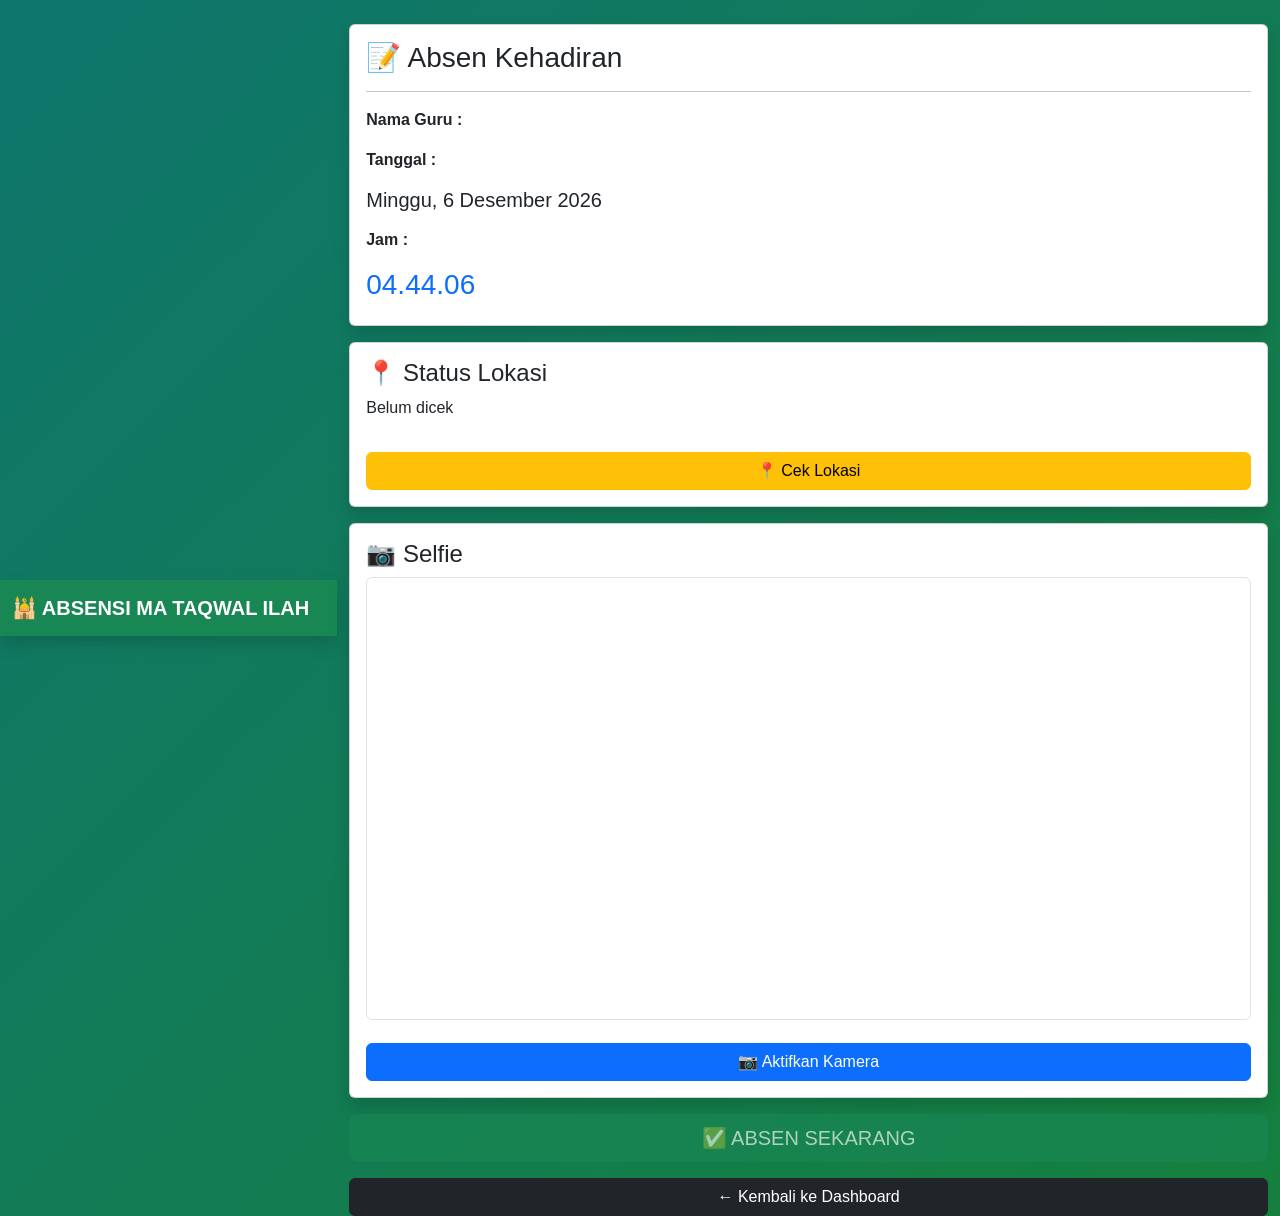
==== absen.html @ 30ace147 "Menambahkan fitur kamera selfie" ====
<!DOCTYPE html>
<html lang="id">

<head>

    <meta charset="UTF-8">
    <meta name="viewport" content="width=device-width, initial-scale=1.0">

    <title>Absen Guru | MA TAQWAL ILAH</title>

    <!-- Bootstrap -->
    <link href="https://cdn.jsdelivr.net/npm/bootstrap@5.3.7/dist/css/bootstrap.min.css" rel="stylesheet">

    <!-- CSS -->
    <link rel="stylesheet" href="assets/css/style.css">

</head>

<body class="bg-light">

    <!-- Navbar -->
    <nav class="navbar navbar-dark bg-success shadow">
        <div class="container">
            <span class="navbar-brand fw-bold">
                🕌 ABSENSI MA TAQWAL ILAH
            </span>
        </div>
    </nav>

    <div class="container mt-4">

        <!-- Data Guru -->
        <div class="card shadow mb-3">
            <div class="card-body">

                <h3>📝 Absen Kehadiran</h3>

                <hr>

                <p><strong>Nama Guru :</strong></p>
                <h4 id="namaGuru"></h4>

                <p class="mt-3"><strong>Tanggal :</strong></p>
                <h5 id="tanggal"></h5>

                <p class="mt-3"><strong>Jam :</strong></p>
                <h3 class="text-primary" id="jam"></h3>

            </div>
        </div>

        <!-- Status GPS -->
        <div class="card shadow mb-3">

            <div class="card-body">

                <h4>📍 Status Lokasi</h4>

                <p id="statusLokasi">
                    Belum dicek
                </p>

                <div id="hasilLokasi"></div>

                <button
                    class="btn btn-warning w-100 mt-3"
                    onclick="cekLokasi()">

                    📍 Cek Lokasi

                </button>

            </div>

        </div>

        <!-- Kamera -->
        <div class="card shadow mb-3">

            <div class="card-body">

                <h4>📷 Selfie</h4>

<video
    id="video"
    autoplay
    playsinline
    class="w-100 rounded border">
</video>

<button
    class="btn btn-primary w-100 mt-3"
    onclick="bukaKamera()">

    📷 Aktifkan Kamera

</button>

            </div>

        </div>

        <!-- Tombol Absen -->
        <button
            class="btn btn-success btn-lg w-100 mb-3"
            disabled>

            ✅ ABSEN SEKARANG

        </button>

        <a href="dashboard.html"
            class="btn btn-dark w-100">

            ← Kembali ke Dashboard

        </a>

    </div>

    <script>

        // Nama Guru
        document.getElementById("namaGuru").innerHTML =
            localStorage.getItem("nama");

        // Jam Digital
        function updateJam() {

            const sekarang = new Date();

            document.getElementById("jam").innerHTML =
                sekarang.toLocaleTimeString("id-ID");

            document.getElementById("tanggal").innerHTML =
                sekarang.toLocaleDateString("id-ID", {
                    weekday: "long",
                    day: "numeric",
                    month: "long",
                    year: "numeric"
                });

        }

        setInterval(updateJam, 1000);

        updateJam();

    </script>

    <script src="assets/js/gps.js"></script>
    <script src="assets/js/camera.js"></script>

</body>

</html>
---- assets/css/style.css ----
*{
    margin:0;
    padding:0;
    box-sizing:border-box;
    font-family:Arial, sans-serif;
}

body{
    background:linear-gradient(135deg,#0f766e,#15803d);
    min-height:100vh;
    display:flex;
    justify-content:center;
    align-items:center;
}

.login-box{
    background:white;
    width:350px;
    padding:30px;
    border-radius:15px;
    box-shadow:0 5px 20px rgba(0,0,0,0.2);
    text-align:center;
}

.logo{
    width:90px;
    margin-bottom:10px;
}

h1{
    font-size:22px;
    color:#166534;
    margin-bottom:20px;
}

input{
    width:100%;
    padding:12px;
    margin:10px 0;
    border:1px solid #ccc;
    border-radius:8px;
}

button{
    width:100%;
    padding:12px;
    background:#16a34a;
    color:white;
    border:none;
    border-radius:8px;
    cursor:pointer;
    font-size:16px;
}

button:hover{
    background:#15803d;
}
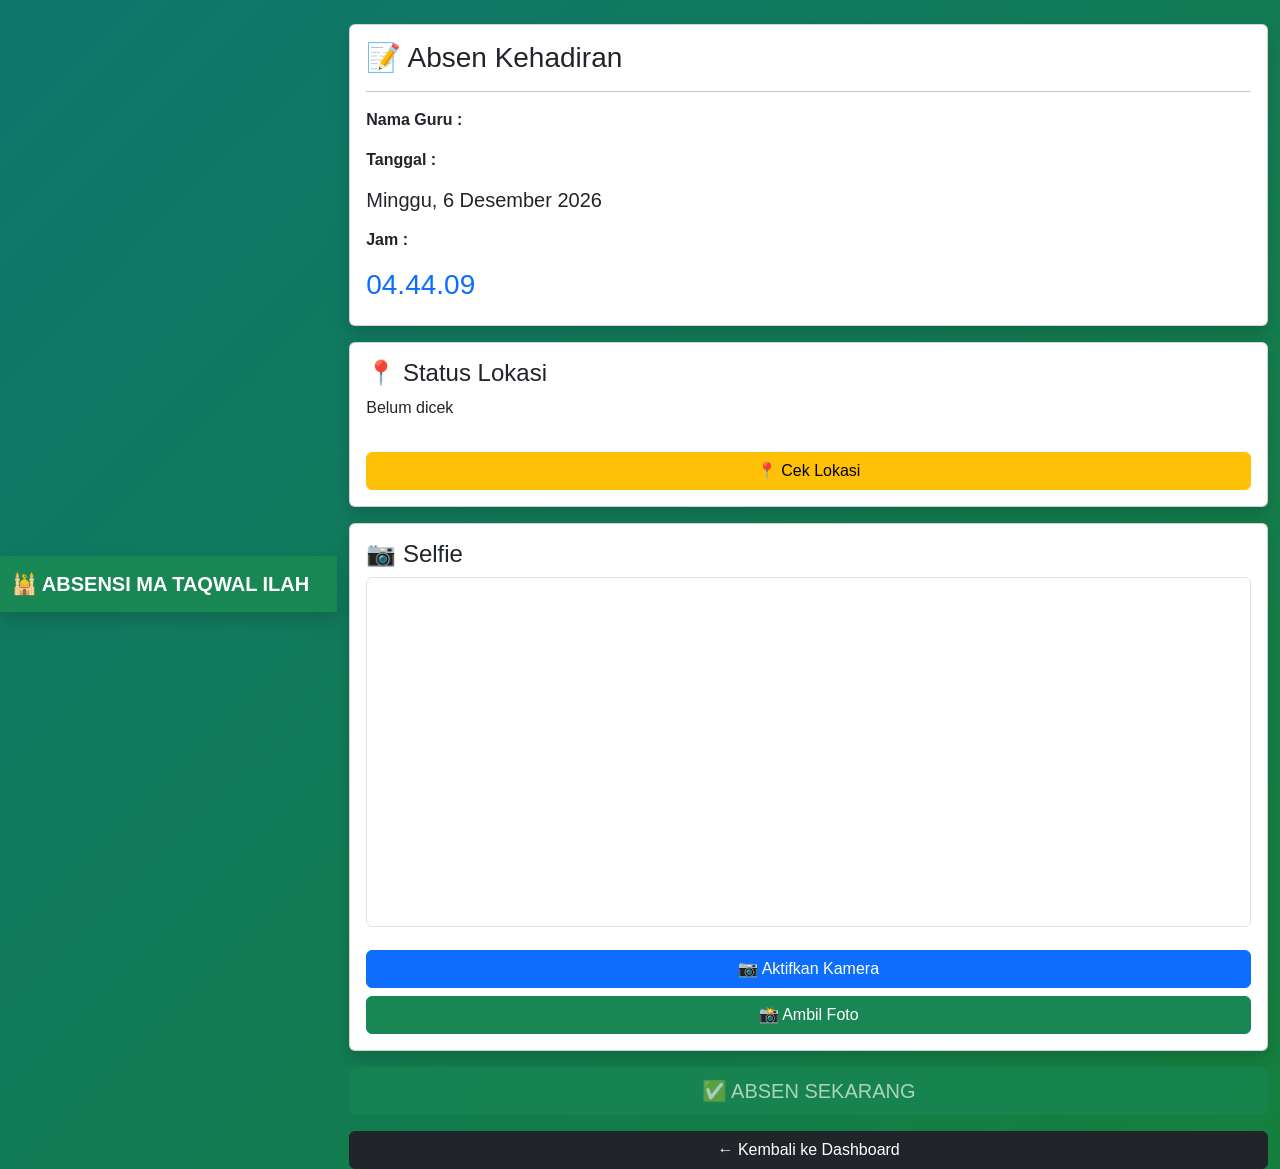
==== commit 4c74ffc4: "Tambah fitur selfie" ====
--- a/absen.html
+++ b/absen.html
@@ -85,16 +85,39 @@
     id="video"
     autoplay
     playsinline
-    class="w-100 rounded border">
+    class="w-100 rounded border"
+    style="max-height:350px;">
 </video>
 
+<canvas
+    id="canvas"
+    style="display:none;">
+</canvas>
+
+<img
+    id="preview"
+    class="img-fluid rounded border mt-3"
+    style="display:none;">
+
+<div class="d-grid gap-2 mt-3">
+
 <button
-    class="btn btn-primary w-100 mt-3"
-    onclick="bukaKamera()">
+class="btn btn-primary"
+onclick="bukaKamera()">
 
-    📷 Aktifkan Kamera
+📷 Aktifkan Kamera
 
 </button>
+
+<button
+class="btn btn-success"
+onclick="ambilFoto()">
+
+📸 Ambil Foto
+
+</button>
+
+</div>
 
             </div>
 
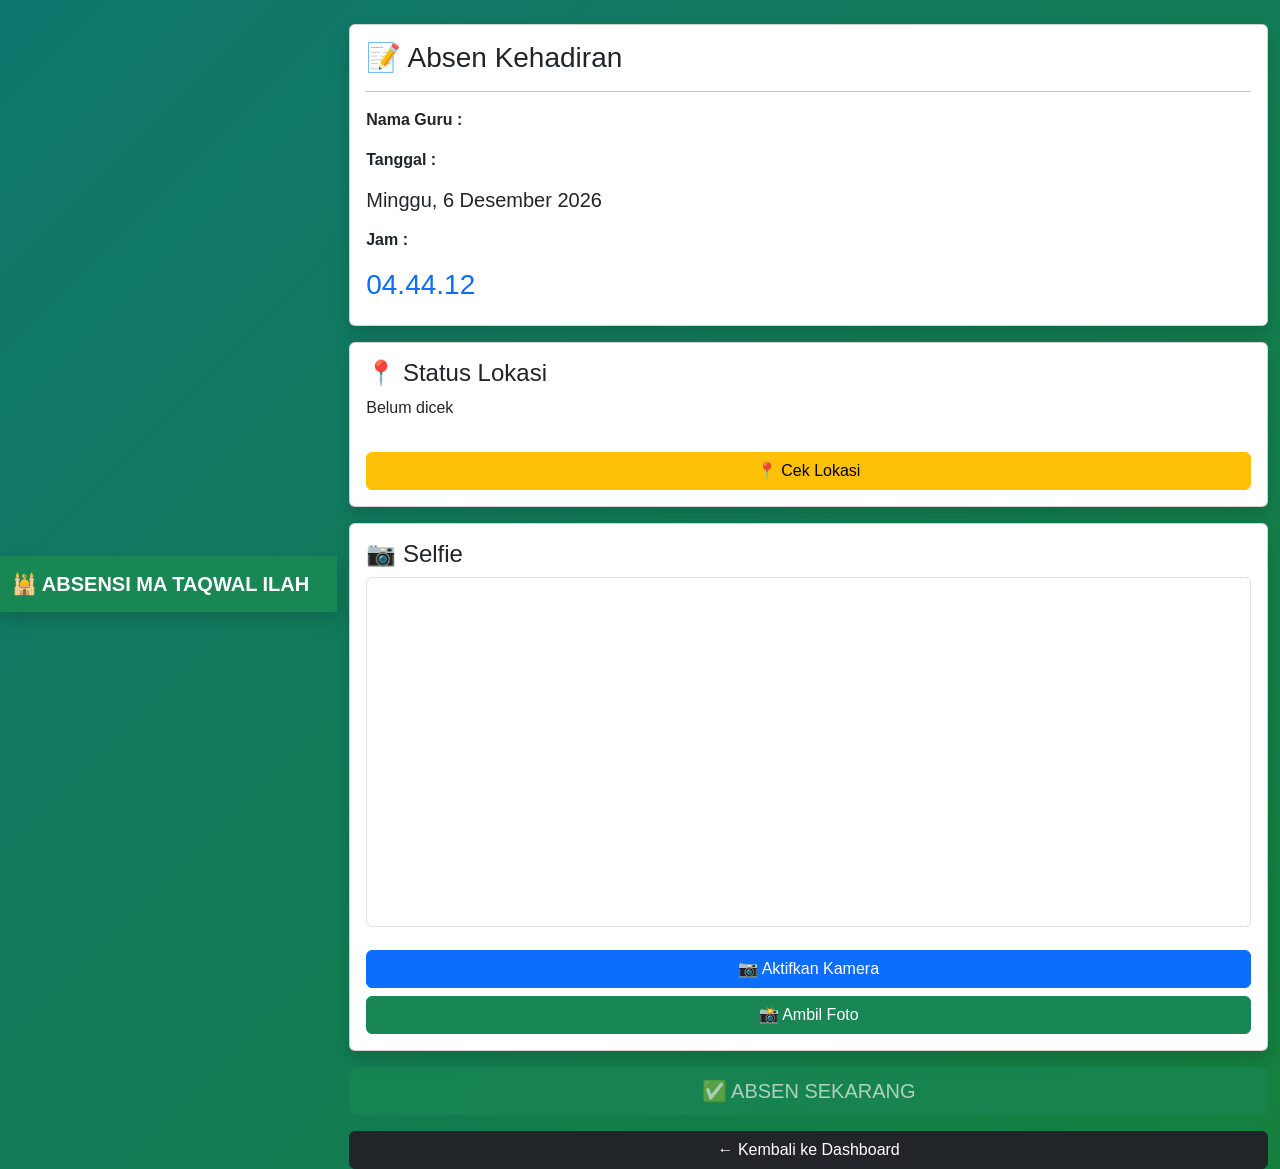
==== commit 3e43e42f: "Versi 1.4 - Persiapan fitur Absen Sekarang" ====
--- a/absen.html
+++ b/absen.html
@@ -125,7 +125,9 @@
 
         <!-- Tombol Absen -->
         <button
+            id="btnAbsen"
             class="btn btn-success btn-lg w-100 mb-3"
+            onclick="absenSekarang()"
             disabled>
 
             ✅ ABSEN SEKARANG
@@ -173,6 +175,7 @@
 
     <script src="assets/js/gps.js"></script>
     <script src="assets/js/camera.js"></script>
+    <script src="assets/js/absen.js"></script>
 
 </body>
 
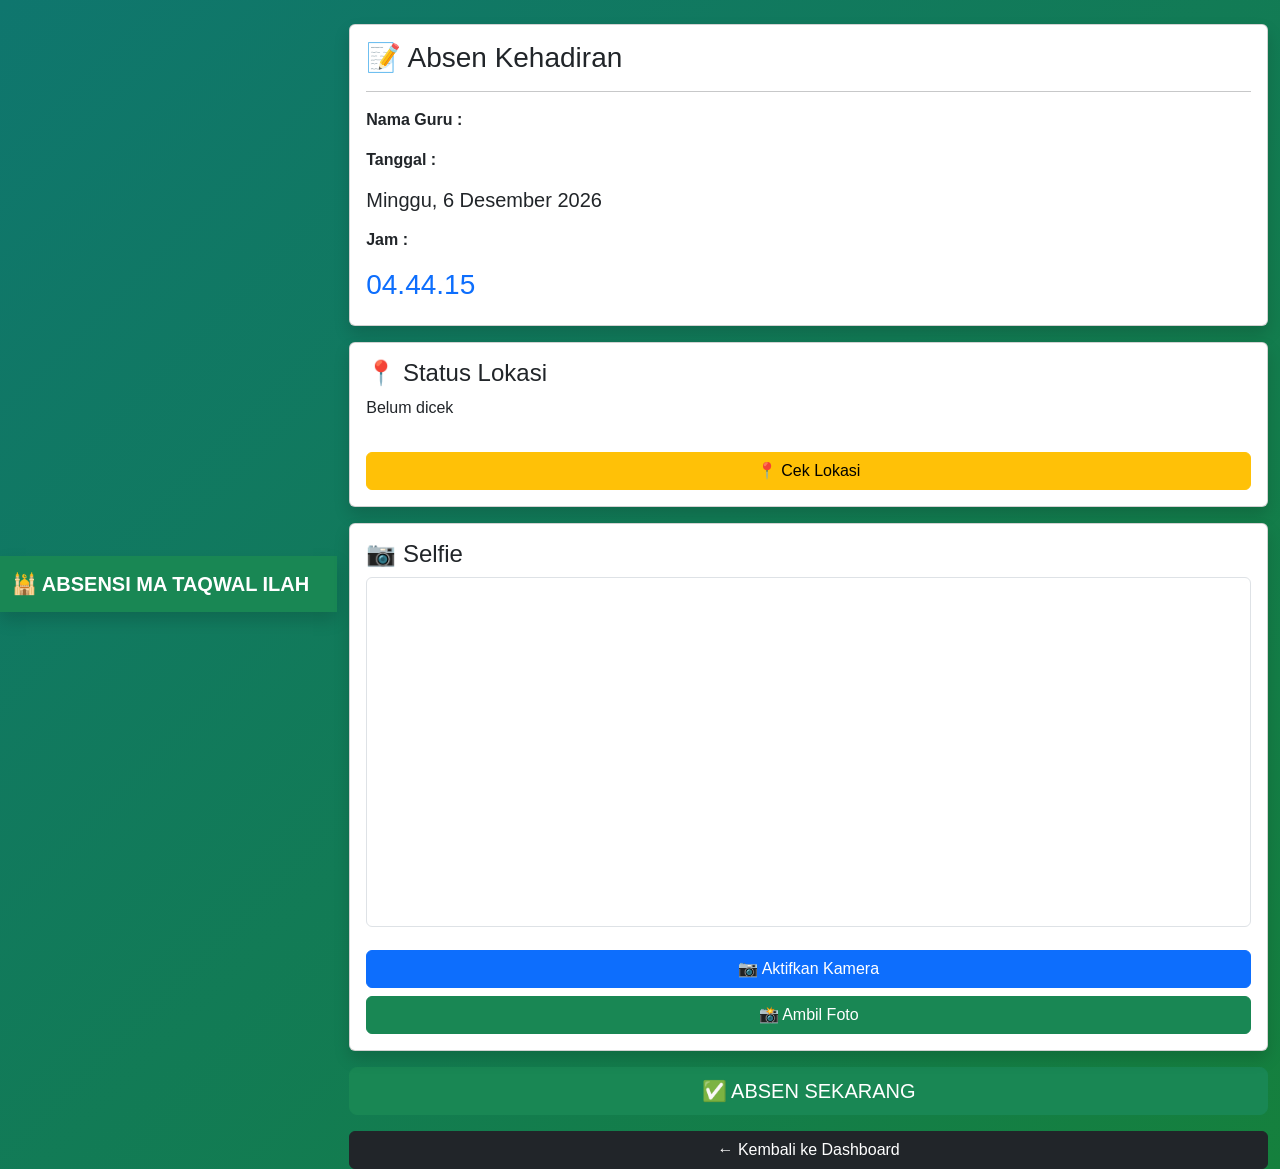
==== commit 797ce9cd: "Tahap 8 - Uji kirim data absensi ke Spreadsheet" ====
--- a/absen.html
+++ b/absen.html
@@ -127,8 +127,8 @@
         <button
             id="btnAbsen"
             class="btn btn-success btn-lg w-100 mb-3"
-            onclick="absenSekarang()"
-            disabled>
+            type="button"
+            onclick="absensekarang()">
 
             ✅ ABSEN SEKARANG
 
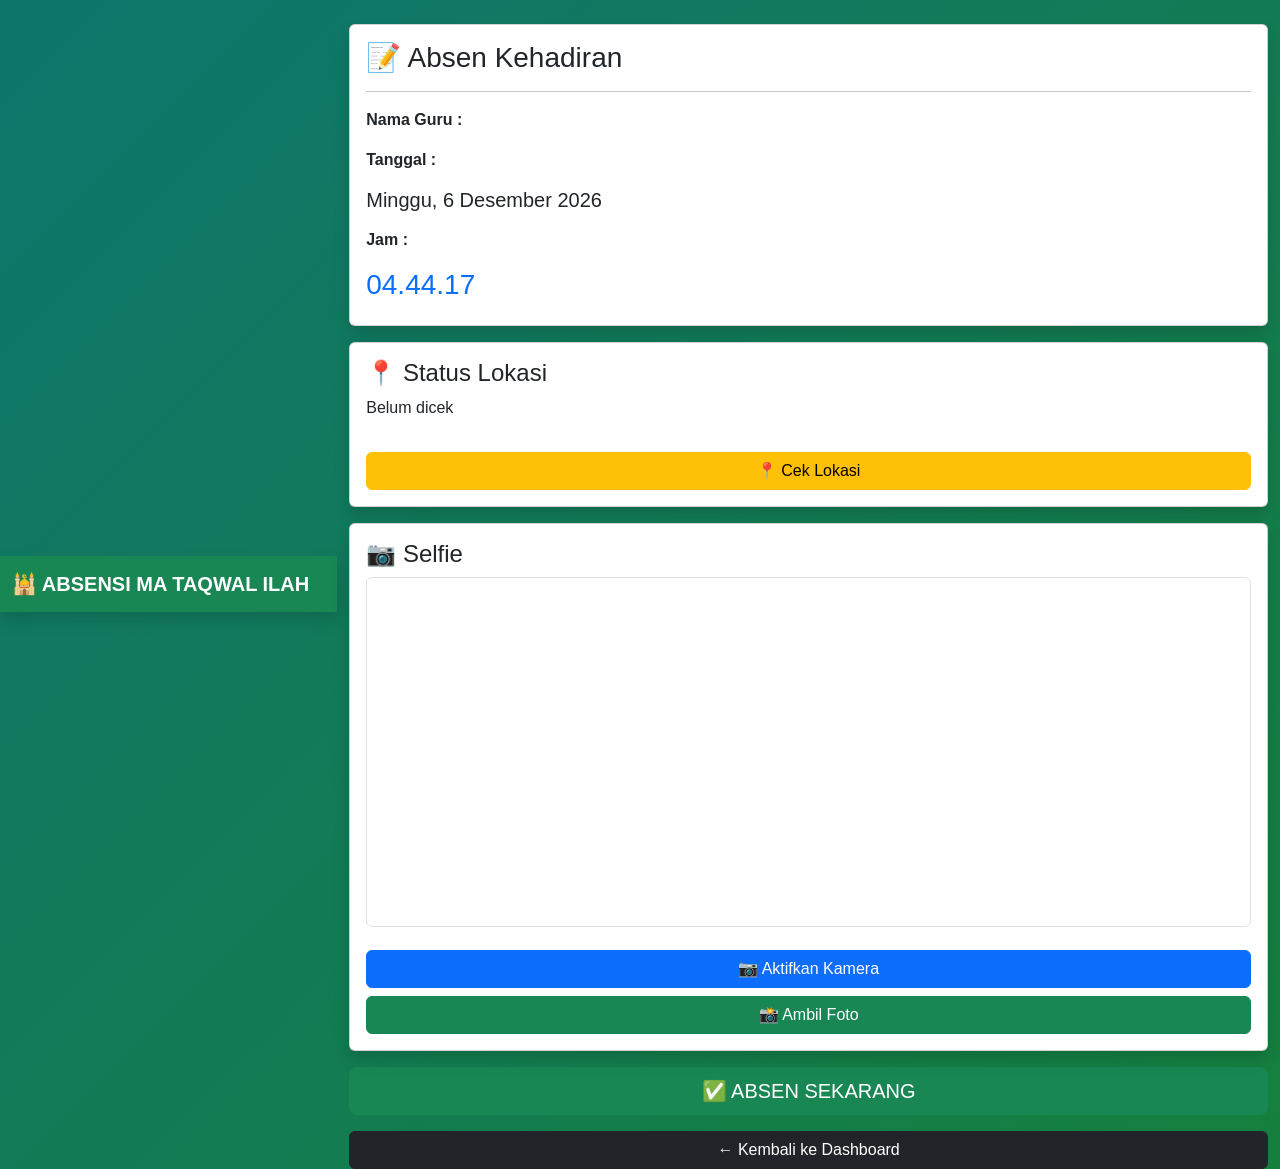
==== commit c5b22464: "fix: perbaiki fungsi tombol absen" ====
--- a/absen.html
+++ b/absen.html
@@ -124,13 +124,13 @@
         </div>
 
         <!-- Tombol Absen -->
-        <button
-            id="btnAbsen"
-            class="btn btn-success btn-lg w-100 mb-3"
-            type="button"
-            onclick="absensekarang()">
+<button
+    id="btnAbsen"
+    class="btn btn-success btn-lg w-100 mb-3"
+    type="button"
+    onclick="absenSekarang()">
 
-            ✅ ABSEN SEKARANG
+    ✅ ABSEN SEKARANG
 
         </button>
 
@@ -178,5 +178,4 @@
     <script src="assets/js/absen.js"></script>
 
 </body>
-
 </html>
